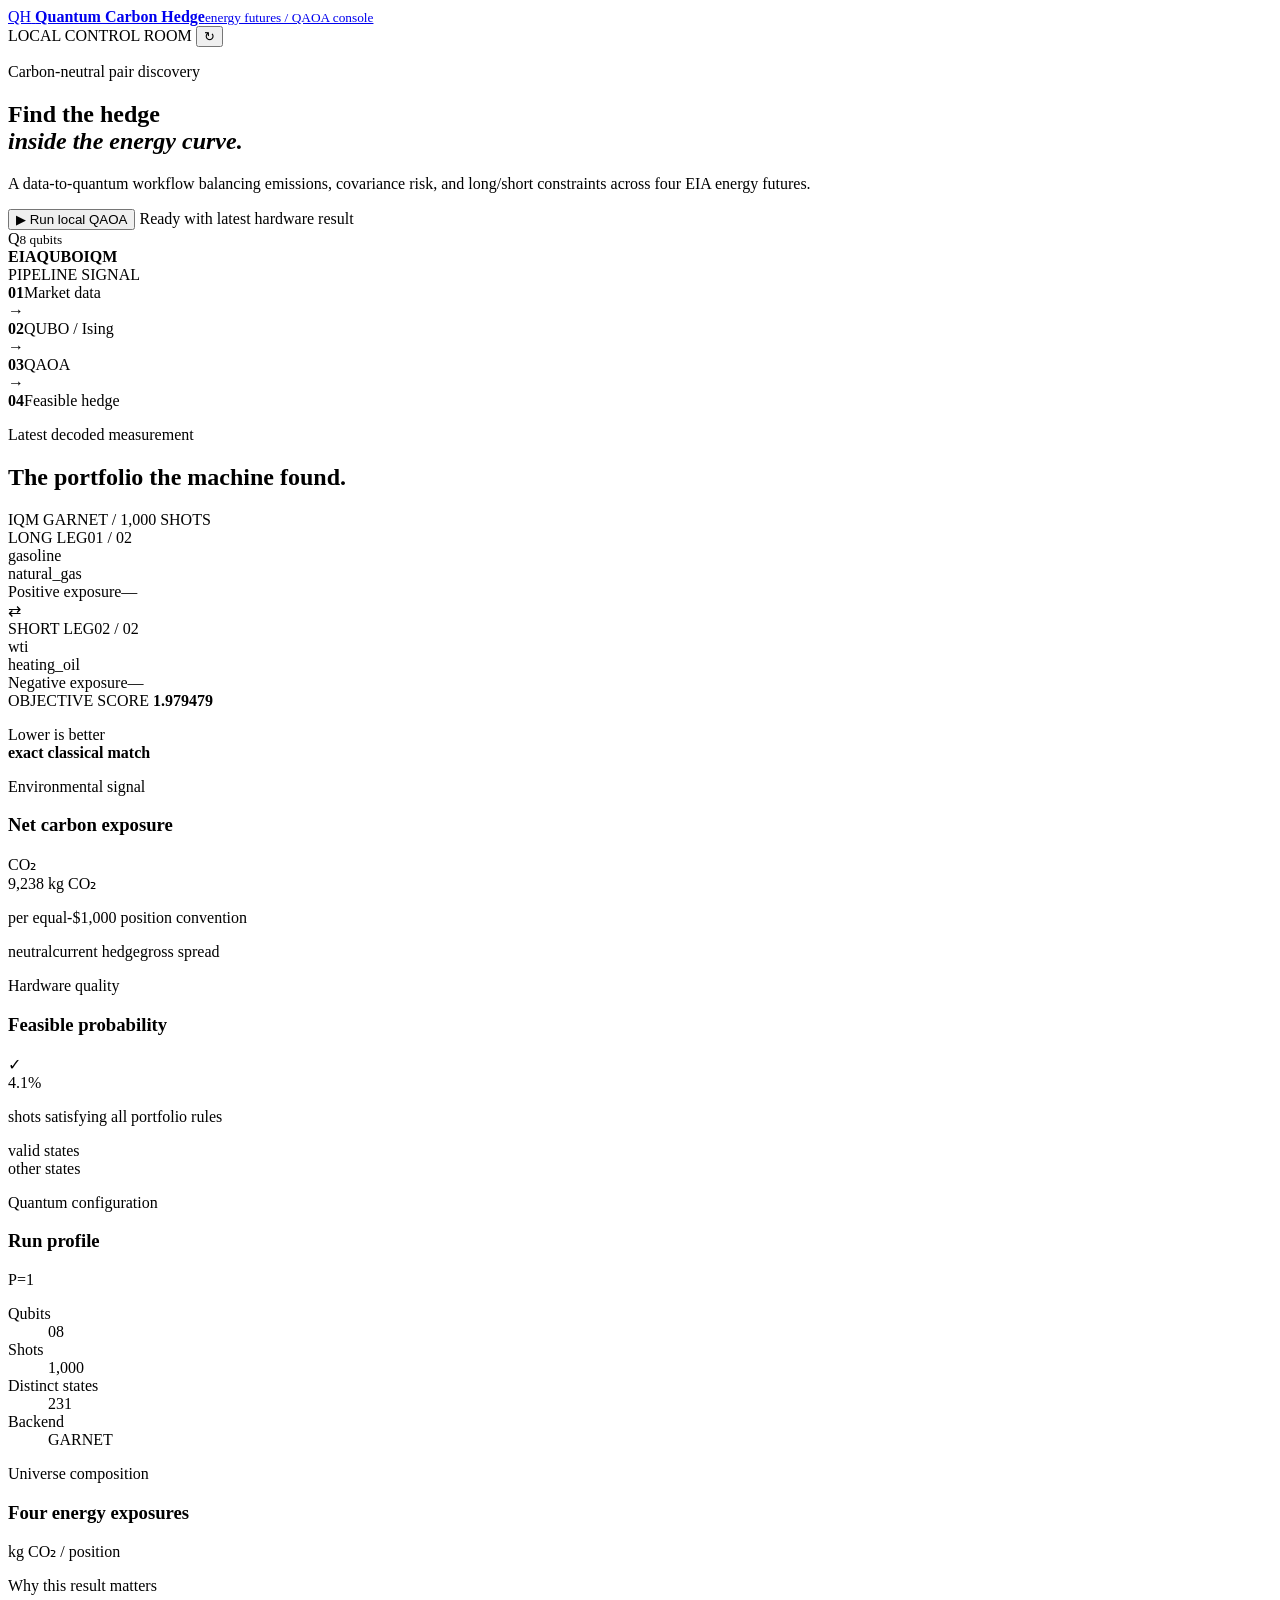
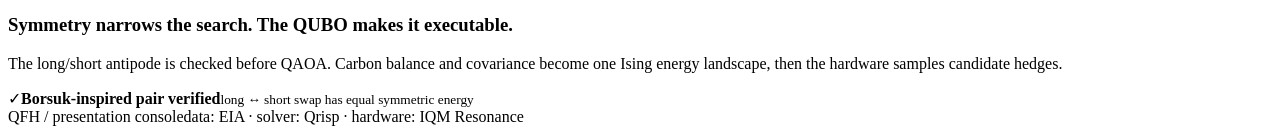
==== dashboard/index.html @ fbc1d53d "leoniscooking" ====
<!doctype html>
<html lang="en">
<head>
  <meta charset="utf-8">
  <meta name="viewport" content="width=device-width, initial-scale=1">
  <title>Carbon Hedge / Quantum Console</title>
  <link rel="stylesheet" href="/styles.css">
  <script defer src="/app.js"></script>
</head>
<body>
  <div class="shell">
    <header class="topbar">
      <a class="brand" href="/" aria-label="Quantum Carbon Hedge home">
        <span class="brand-mark">QH</span>
        <span><strong>Quantum Carbon Hedge</strong><small>energy futures / QAOA console</small></span>
      </a>
      <div class="top-actions">
        <span class="live-dot"><i></i> LOCAL CONTROL ROOM</span>
        <button class="icon-button" id="refreshButton" title="Refresh current results" aria-label="Refresh current results">↻</button>
      </div>
    </header>

    <main>
      <section class="hero">
        <div class="hero-copy">
          <p class="kicker">Carbon-neutral pair discovery</p>
          <h1>Find the hedge<br><em>inside the energy curve.</em></h1>
          <p class="hero-text">A data-to-quantum workflow balancing emissions, covariance risk, and long/short constraints across four EIA energy futures.</p>
          <div class="hero-actions">
            <button class="primary-button" id="runButton"><span>▶</span> Run local QAOA</button>
            <span class="run-status" id="runStatus">Ready with latest hardware result</span>
          </div>
        </div>
        <div class="hero-orbit" aria-hidden="true">
          <div class="orbit orbit-one"></div><div class="orbit orbit-two"></div>
          <div class="orbit-core"><span>Q</span><small>8 qubits</small></div>
          <b class="orbit-label label-a">EIA</b><b class="orbit-label label-b">QUBO</b><b class="orbit-label label-c">IQM</b>
        </div>
      </section>

      <section class="signal-strip" aria-label="Pipeline status">
        <div class="signal-label"><span class="pulse"></span> PIPELINE SIGNAL</div>
        <div class="signal-step"><b>01</b><span>Market data</span></div><span class="signal-arrow">→</span>
        <div class="signal-step"><b>02</b><span>QUBO / Ising</span></div><span class="signal-arrow">→</span>
        <div class="signal-step"><b>03</b><span>QAOA</span></div><span class="signal-arrow">→</span>
        <div class="signal-step active"><b>04</b><span>Feasible hedge</span></div>
      </section>

      <section class="section-heading">
        <div><p class="kicker">Latest decoded measurement</p><h2>The portfolio the machine found.</h2></div>
        <span class="source-tag" id="sourceTag">IQM GARNET / 1,000 SHOTS</span>
      </section>

      <section class="portfolio-grid">
        <article class="portfolio-card long-card">
          <div class="card-top"><span class="leg-pill">LONG LEG</span><span class="leg-index">01 / 02</span></div>
          <div class="leg-title" id="longAssets">gasoline<br>natural_gas</div>
          <div class="leg-foot"><span>Positive exposure</span><span class="green-text" id="longCarbon">—</span></div>
        </article>
        <div class="swap-mark" aria-hidden="true">⇄</div>
        <article class="portfolio-card short-card">
          <div class="card-top"><span class="leg-pill">SHORT LEG</span><span class="leg-index">02 / 02</span></div>
          <div class="leg-title" id="shortAssets">wti<br>heating_oil</div>
          <div class="leg-foot"><span>Negative exposure</span><span class="coral-text" id="shortCarbon">—</span></div>
        </article>
        <aside class="score-card">
          <span class="leg-pill">OBJECTIVE SCORE</span>
          <strong id="energyScore">1.979479</strong>
          <div class="score-rule"><span></span></div>
          <p>Lower is better<br><b>exact classical match</b></p>
        </aside>
      </section>

      <section class="metrics-grid">
        <article class="metric-panel exposure-panel">
          <div class="panel-head"><div><p class="kicker">Environmental signal</p><h3>Net carbon exposure</h3></div><span class="metric-icon">CO₂</span></div>
          <div class="big-number" id="netCarbon">9,238<span> kg CO₂</span></div>
          <p class="muted">per equal-$1,000 position convention</p>
          <div class="exposure-track"><span id="exposureFill"></span><i></i></div>
          <div class="track-labels"><span>neutral</span><span>current hedge</span><span>gross spread</span></div>
        </article>
        <article class="metric-panel validity-panel">
          <div class="panel-head"><div><p class="kicker">Hardware quality</p><h3>Feasible probability</h3></div><span class="metric-icon check">✓</span></div>
          <div class="big-number" id="feasibleRate">4.1<span>%</span></div>
          <p class="muted">shots satisfying all portfolio rules</p>
          <div class="bar-rows"><div><span>valid states</span><b><i id="validBar"></i></b></div><div><span>other states</span><b class="pale"><i id="otherBar"></i></b></div></div>
        </article>
        <article class="metric-panel run-panel">
          <div class="panel-head"><div><p class="kicker">Quantum configuration</p><h3>Run profile</h3></div><span class="metric-icon">P=1</span></div>
          <dl><div><dt>Qubits</dt><dd>08</dd></div><div><dt>Shots</dt><dd id="shots">1,000</dd></div><div><dt>Distinct states</dt><dd id="states">231</dd></div><div><dt>Backend</dt><dd class="backend">GARNET</dd></div></dl>
        </article>
      </section>

      <section class="lower-grid">
        <article class="asset-panel">
          <div class="panel-head"><div><p class="kicker">Universe composition</p><h3>Four energy exposures</h3></div><span class="muted">kg CO₂ / position</span></div>
          <div id="assetBars" class="asset-bars"></div>
        </article>
        <article class="method-panel">
          <p class="kicker">Why this result matters</p>
          <h3>Symmetry narrows the search. The QUBO makes it executable.</h3>
          <p>The long/short antipode is checked before QAOA. Carbon balance and covariance become one Ising energy landscape, then the hardware samples candidate hedges.</p>
          <div class="method-note"><span>✓</span><b>Borsuk-inspired pair verified</b><small>long ↔ short swap has equal symmetric energy</small></div>
        </article>
      </section>
    </main>

    <footer><span>QFH / presentation console</span><span>data: EIA · solver: Qrisp · hardware: IQM Resonance</span></footer>
  </div>
  <div class="toast" id="toast" role="status"></div>
</body>
</html>
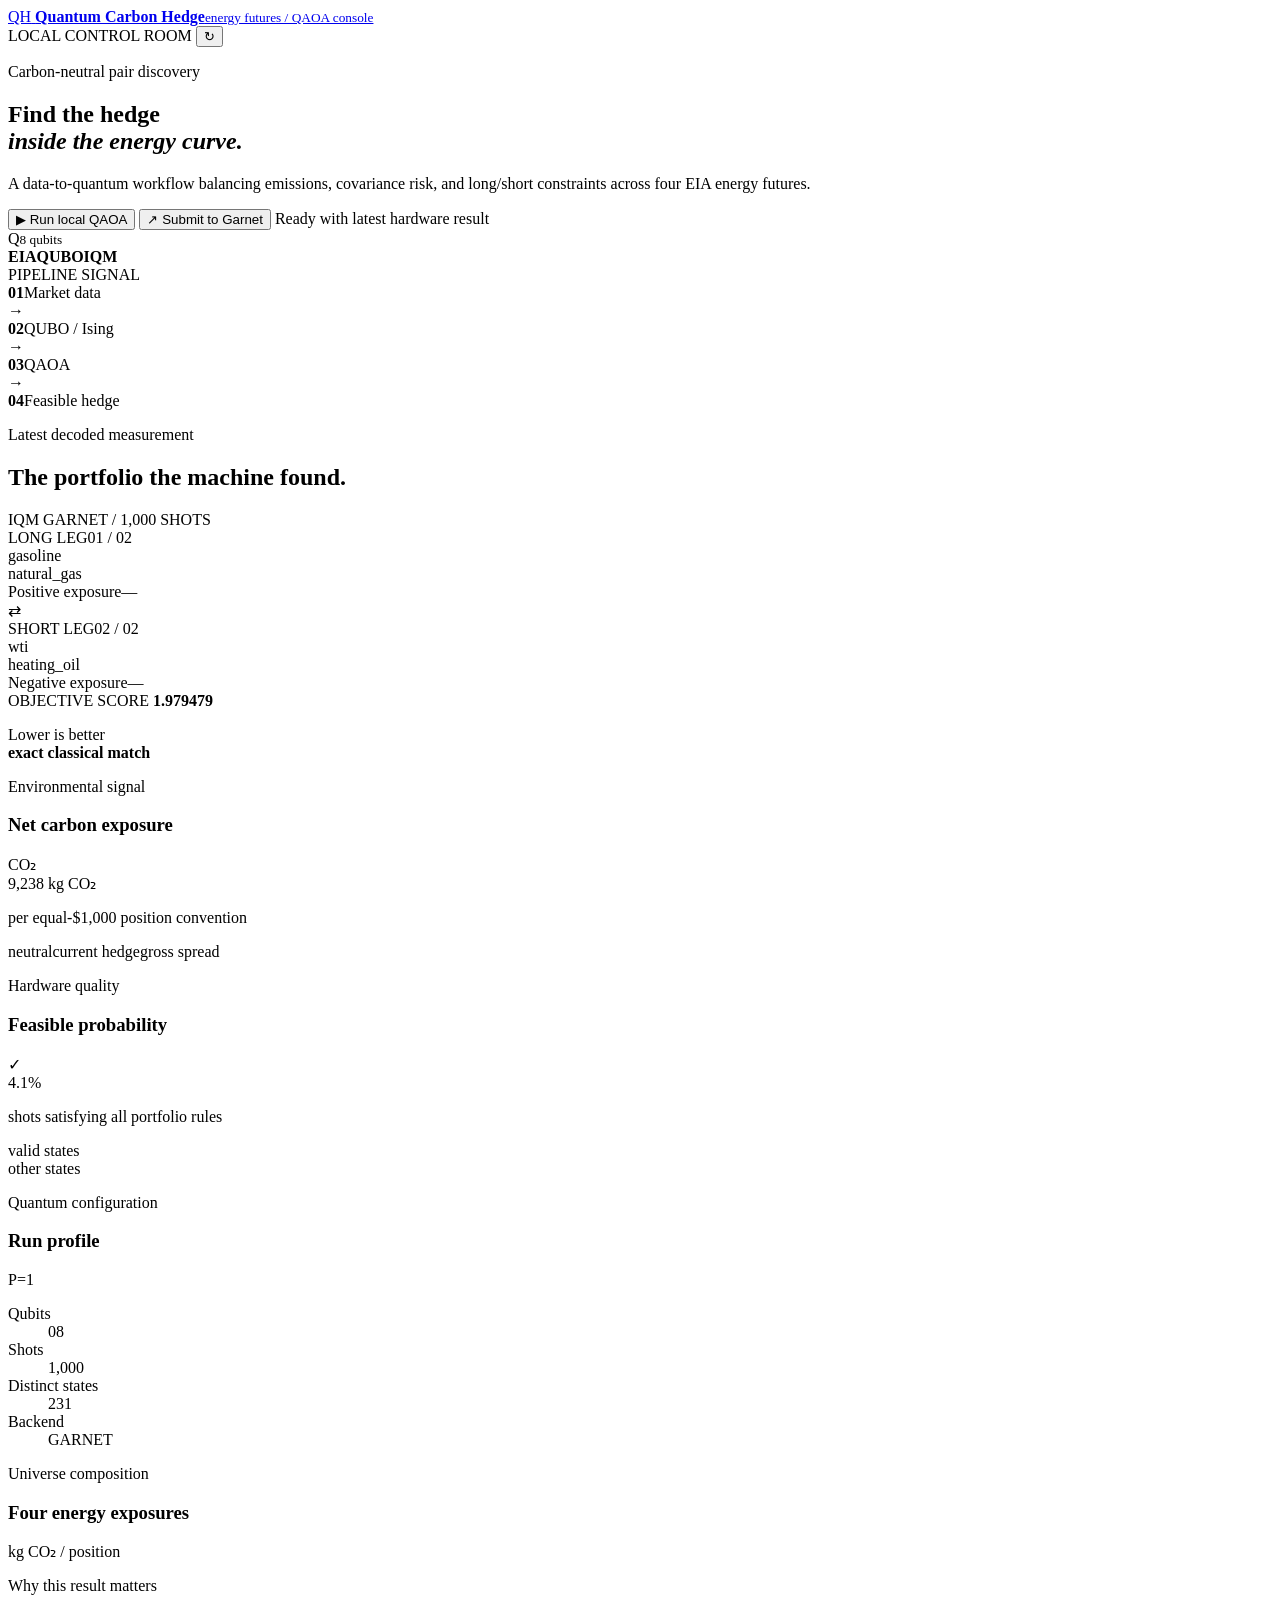
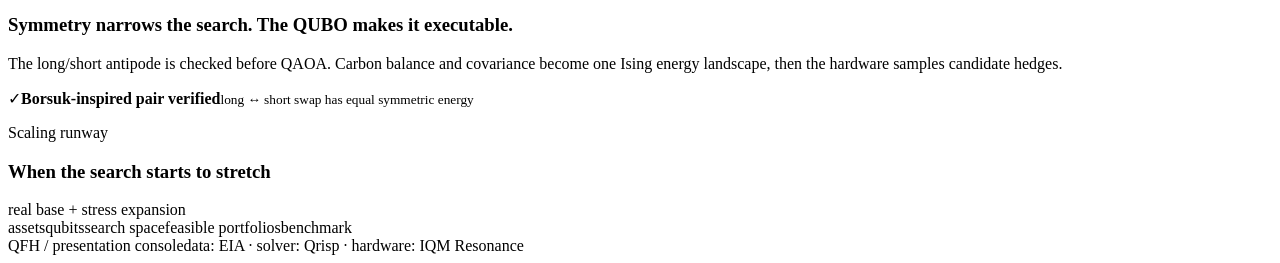
==== commit 8659db38: "cleaned up" ====
--- a/dashboard/index.html
+++ b/dashboard/index.html
@@ -28,6 +28,7 @@
           <p class="hero-text">A data-to-quantum workflow balancing emissions, covariance risk, and long/short constraints across four EIA energy futures.</p>
           <div class="hero-actions">
             <button class="primary-button" id="runButton"><span>▶</span> Run local QAOA</button>
+            <button class="secondary-button" id="resonanceButton"><span>↗</span> Submit to Garnet</button>
             <span class="run-status" id="runStatus">Ready with latest hardware result</span>
           </div>
         </div>
@@ -103,6 +104,12 @@
           <div class="method-note"><span>✓</span><b>Borsuk-inspired pair verified</b><small>long ↔ short swap has equal symmetric energy</small></div>
         </article>
       </section>
+
+      <section class="scaling-panel">
+        <div class="panel-head"><div><p class="kicker">Scaling runway</p><h3>When the search starts to stretch</h3></div><span class="muted">real base + stress expansion</span></div>
+        <div class="scaling-table-head"><span>assets</span><span>qubits</span><span>search space</span><span>feasible portfolios</span><span>benchmark</span></div>
+        <div id="scalingRows"></div>
+      </section>
     </main>
 
     <footer><span>QFH / presentation console</span><span>data: EIA · solver: Qrisp · hardware: IQM Resonance</span></footer>
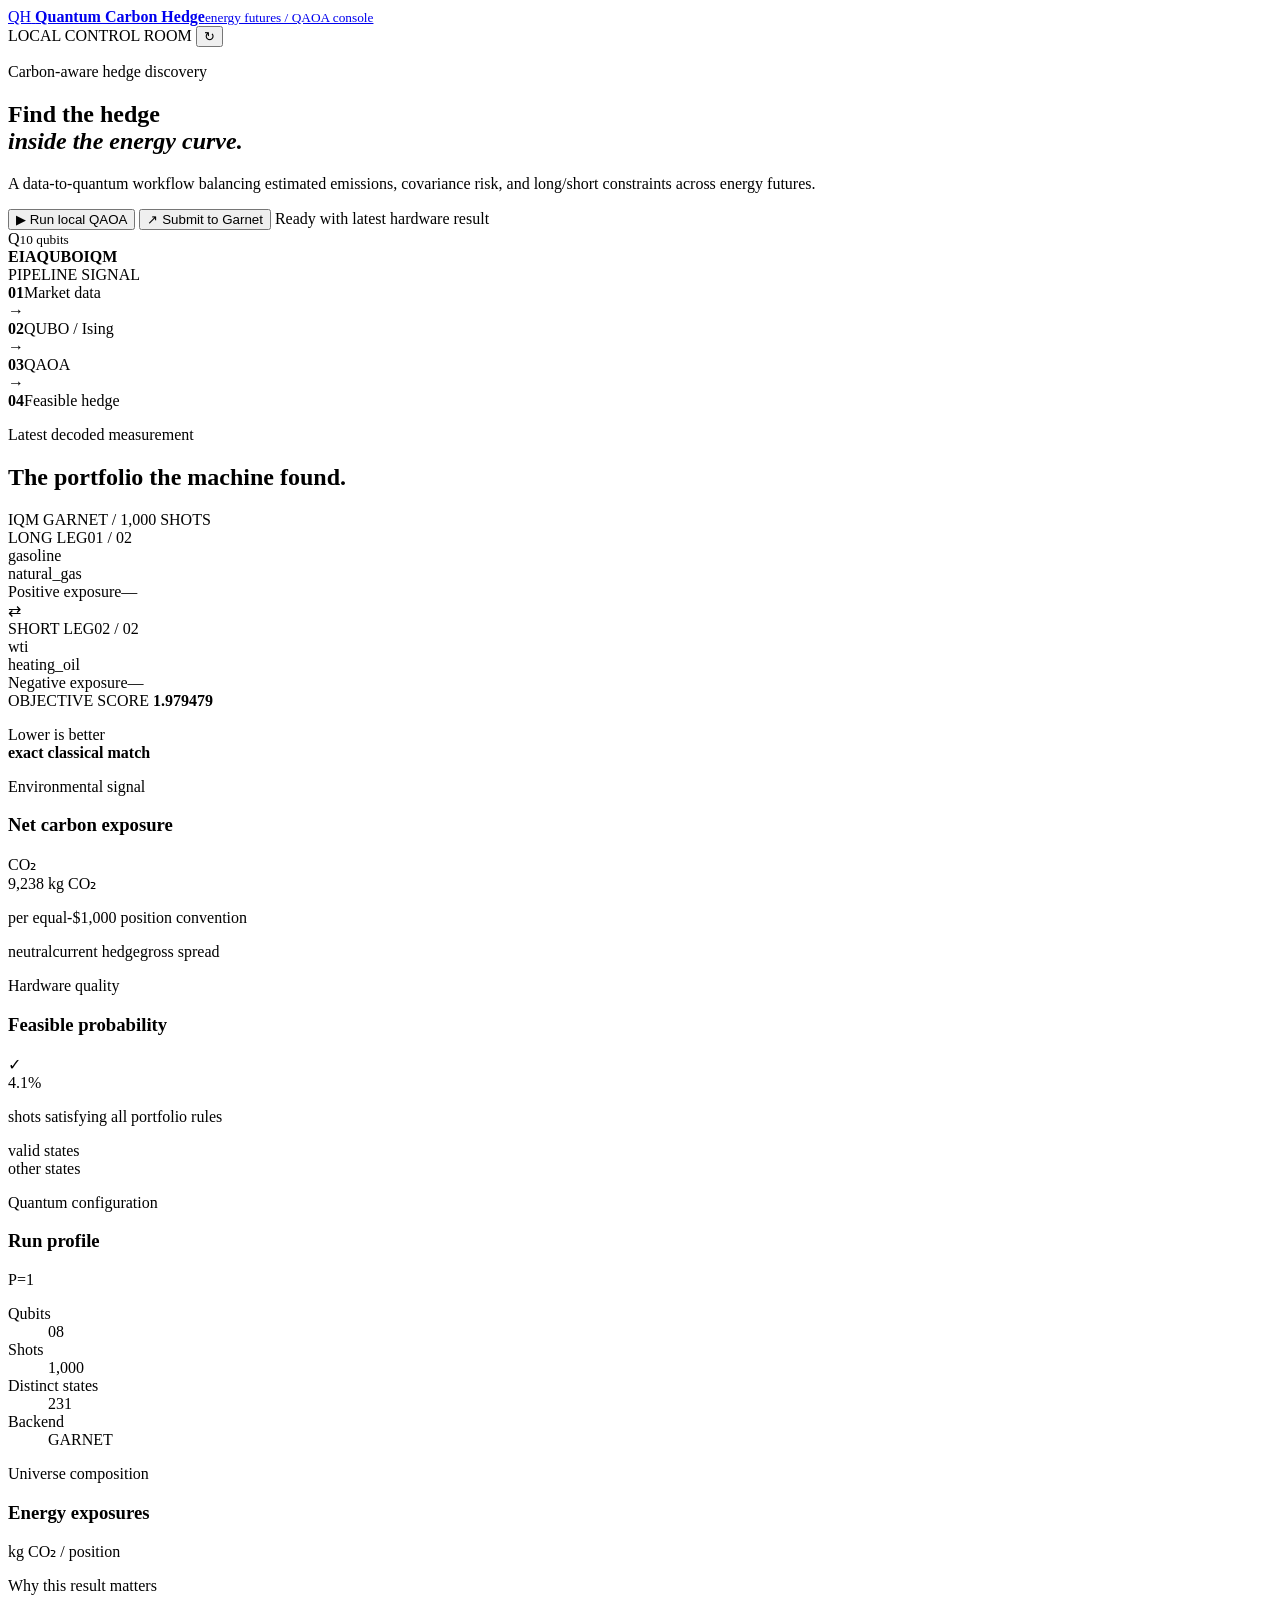
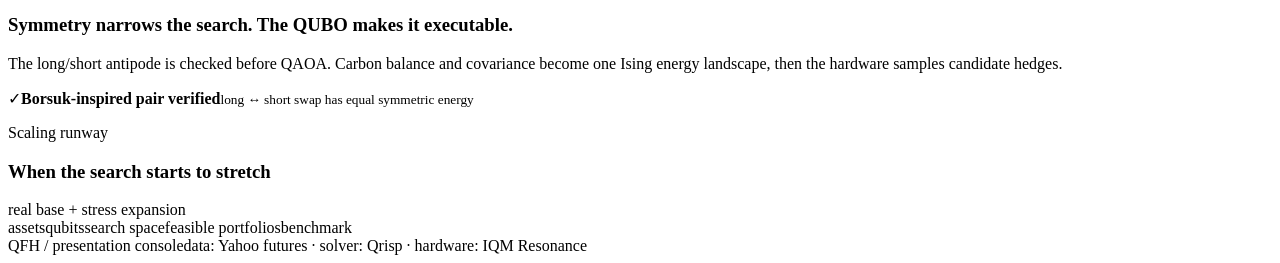
==== commit 9de785e7: "allinone" ====
--- a/dashboard/index.html
+++ b/dashboard/index.html
@@ -23,9 +23,9 @@
     <main>
       <section class="hero">
         <div class="hero-copy">
-          <p class="kicker">Carbon-neutral pair discovery</p>
+          <p class="kicker">Carbon-aware hedge discovery</p>
           <h1>Find the hedge<br><em>inside the energy curve.</em></h1>
-          <p class="hero-text">A data-to-quantum workflow balancing emissions, covariance risk, and long/short constraints across four EIA energy futures.</p>
+          <p class="hero-text">A data-to-quantum workflow balancing estimated emissions, covariance risk, and long/short constraints across energy futures.</p>
           <div class="hero-actions">
             <button class="primary-button" id="runButton"><span>▶</span> Run local QAOA</button>
             <button class="secondary-button" id="resonanceButton"><span>↗</span> Submit to Garnet</button>
@@ -34,7 +34,7 @@
         </div>
         <div class="hero-orbit" aria-hidden="true">
           <div class="orbit orbit-one"></div><div class="orbit orbit-two"></div>
-          <div class="orbit-core"><span>Q</span><small>8 qubits</small></div>
+          <div class="orbit-core"><span>Q</span><small>10 qubits</small></div>
           <b class="orbit-label label-a">EIA</b><b class="orbit-label label-b">QUBO</b><b class="orbit-label label-c">IQM</b>
         </div>
       </section>
@@ -94,7 +94,7 @@
 
       <section class="lower-grid">
         <article class="asset-panel">
-          <div class="panel-head"><div><p class="kicker">Universe composition</p><h3>Four energy exposures</h3></div><span class="muted">kg CO₂ / position</span></div>
+          <div class="panel-head"><div><p class="kicker">Universe composition</p><h3 id="assetHeading">Energy exposures</h3></div><span class="muted">kg CO₂ / position</span></div>
           <div id="assetBars" class="asset-bars"></div>
         </article>
         <article class="method-panel">
@@ -112,7 +112,7 @@
       </section>
     </main>
 
-    <footer><span>QFH / presentation console</span><span>data: EIA · solver: Qrisp · hardware: IQM Resonance</span></footer>
+    <footer><span>QFH / presentation console</span><span>data: Yahoo futures · solver: Qrisp · hardware: IQM Resonance</span></footer>
   </div>
   <div class="toast" id="toast" role="status"></div>
 </body>
